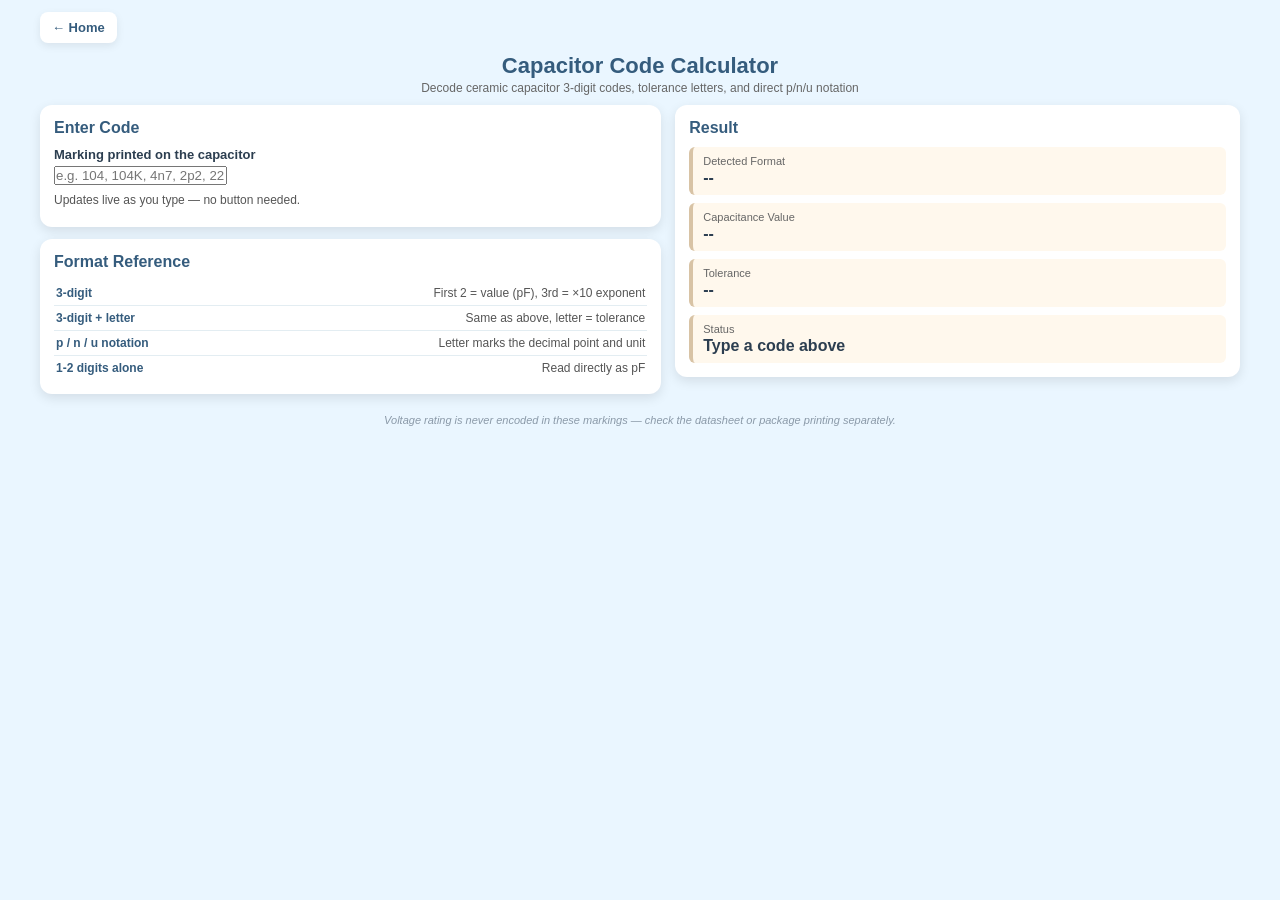
==== capacitor-code.html @ e84405fe "Add files via upload" ====
<!DOCTYPE html>
<html lang="en">
<head>
<meta charset="UTF-8">
<meta name="viewport" content="width=device-width,initial-scale=1">
<title>Capacitor Code Calculator</title>
<link rel="icon" href="data:image/svg+xml,<svg xmlns=%22http://www.w3.org/2000/svg%22 viewBox=%220 0 100 100%22><rect width=%22100%22 height=%22100%22 rx=%2220%22 fill=%22%23355c7d%22/><text x=%2250%22 y=%2270%22 font-size=%2260%22 font-family=%22Arial,sans-serif%22 font-weight=%22bold%22 fill=%22white%22 text-anchor=%22middle%22>M</text></svg>">
<link rel="stylesheet" href="style.css">
</head>
<body>
<div class="container">
  <div class="topnav"><a href="index.html">&larr; Home</a></div>

  <header>
    <h1>Capacitor Code Calculator</h1>
    <p class="subtitle">Decode ceramic capacitor 3-digit codes, tolerance letters, and direct p/n/u notation</p>
  </header>

  <div class="main-grid">
    <div class="left-col">
      <div class="card">
        <h2>Enter Code</h2>
        <label for="codeInput">Marking printed on the capacitor</label>
        <input id="codeInput" type="text" placeholder="e.g. 104, 104K, 4n7, 2p2, 22" autocomplete="off">
        <p class="eq-line" style="margin-top:8px">Updates live as you type — no button needed.</p>
      </div>

      <div class="card">
        <h2>Format Reference</h2>
        <div class="analysis-item"><span class="a-label">3-digit</span><span class="a-values">First 2 = value (pF), 3rd = ×10 exponent</span></div>
        <div class="analysis-item"><span class="a-label">3-digit + letter</span><span class="a-values">Same as above, letter = tolerance</span></div>
        <div class="analysis-item"><span class="a-label">p / n / u notation</span><span class="a-values">Letter marks the decimal point and unit</span></div>
        <div class="analysis-item"><span class="a-label">1-2 digits alone</span><span class="a-values">Read directly as pF</span></div>
      </div>
    </div>

    <div class="card">
      <h2>Result</h2>
      <div class="results-grid">
        <div class="result-item wide"><span>Detected Format</span><h3 id="fmt">--</h3></div>
        <div class="result-item wide"><span>Capacitance Value</span><h3 id="cap">--</h3></div>
        <div class="result-item wide"><span>Tolerance</span><h3 id="tol">--</h3></div>
        <div class="result-item wide"><span>Status</span><h3 id="status">Type a code above</h3></div>
      </div>
    </div>
  </div>

  <div class="site-footer">
    <p class="footnote">Voltage rating is never encoded in these markings — check the datasheet or package printing separately.</p>
  </div>
</div>

<script>
const codeInput=document.getElementById('codeInput');
const fmtEl=document.getElementById('fmt'),capEl=document.getElementById('cap'),tolEl=document.getElementById('tol');
const statusEl=document.getElementById('status'),statusItem=statusEl.closest('.result-item');

function formatCapacitance(pf){
  if(!isFinite(pf))return'--';
  if(pf>=1e6)return(pf/1e6).toFixed(3).replace(/\.?0+$/,'')+' µF';
  if(pf>=1000)return(pf/1000).toFixed(3).replace(/\.?0+$/,'')+' nF';
  return pf.toFixed(3).replace(/\.?0+$/,'')+' pF';
}
function setStatus(t,k){statusEl.textContent=t;statusItem.classList.remove('status-ok','status-error');if(k)statusItem.classList.add('status-'+k);}

const TOLERANCE={B:'±0.1pF',C:'±0.25pF',D:'±0.5pF',F:'±1%',G:'±2%',J:'±5%',K:'±10%',M:'±20%',Z:'+80% / -20%'};

function decodeCap(raw){
  const s=raw.trim().toUpperCase();
  if(!s) return null;

  // direct p/n/u notation: letter marks the decimal point + unit
  const directMatch=s.match(/^([0-9]*)([PNU])([0-9]*)$/);
  if(directMatch && (directMatch[1] || directMatch[3])){
    const before=directMatch[1]||'', after=directMatch[3]||'';
    const letter=directMatch[2];
    const numStr=before + (after ? '.'+after : '');
    const val=parseFloat(numStr);
    if(isFinite(val)){
      const mult={P:1,N:1000,U:1e6}[letter];
      return {fmt:`Direct notation (${letter.toLowerCase()})`, pf:val*mult, tol:null};
    }
  }

  // 3-digit + tolerance letter
  const tolMatch=s.match(/^([0-9]{3})([A-Z])$/);
  if(tolMatch){
    const digits=tolMatch[1], letter=tolMatch[2];
    const sig=parseInt(digits.slice(0,2),10), mult=parseInt(digits[2],10);
    return {fmt:'3-digit code + tolerance', pf:sig*Math.pow(10,mult), tol:TOLERANCE[letter]||'unknown letter'};
  }

  // plain 3-digit code
  if(/^[0-9]{3}$/.test(s)){
    const sig=parseInt(s.slice(0,2),10), mult=parseInt(s[2],10);
    return {fmt:'3-digit code', pf:sig*Math.pow(10,mult), tol:null};
  }

  // 1-2 digits alone -> direct pF
  if(/^[0-9]{1,2}$/.test(s)){
    return {fmt:'Direct pF value', pf:parseFloat(s), tol:null};
  }

  return null;
}

function update(){
  const raw=codeInput.value;
  if(!raw.trim()){ fmtEl.textContent='--'; capEl.textContent='--'; tolEl.textContent='--'; setStatus('Type a code above'); return; }
  const result=decodeCap(raw);
  if(!result){ fmtEl.textContent='--'; capEl.textContent='--'; tolEl.textContent='--'; setStatus('Unrecognized format','error'); return; }
  fmtEl.textContent=result.fmt;
  capEl.textContent=formatCapacitance(result.pf);
  tolEl.textContent=result.tol || 'Not encoded';
  setStatus('OK','ok');
}
codeInput.addEventListener('input',update);
</script>
</body>
</html>
---- style.css ----
*{margin:0;padding:0;box-sizing:border-box}
html,body{height:100%}
body{font-family:Arial,sans-serif;background:#eaf6ff;color:#2c3e50;padding:12px;font-size:14px}
.container{max-width:1200px;margin:auto}

/* nav bar (tool pages) */
.topnav{display:flex;align-items:center;gap:10px;margin-bottom:10px}
.topnav a{
  text-decoration:none;color:#355c7d;font-weight:bold;font-size:13px;
  background:#fff;padding:8px 12px;border-radius:8px;box-shadow:0 3px 8px rgba(0,0,0,.08);
}
.topnav a:hover{background:#eef4f8}

header{text-align:center;margin-bottom:10px}
header h1{font-size:22px;color:#355c7d}
.subtitle{color:#666;margin-top:2px;font-size:12px}

/* mode toggle */
.mode-toggle{display:flex;gap:8px;margin-bottom:12px}
.mode-toggle label{
  flex:1;text-align:center;padding:12px 8px;border-radius:10px;
  background:#fff;border:2px solid #cfd8dc;font-weight:bold;cursor:pointer;
  box-shadow:0 3px 8px rgba(0,0,0,.08);font-size:14px;color:#607080;
  transition:.15s;
}
.mode-toggle input{display:none}
.mode-toggle label:hover{border-color:#a9c3d6}
.mode-toggle input:checked + label{
  background:#355c7d;border-color:#355c7d;color:#fff;box-shadow:0 4px 10px rgba(53,92,125,.35);
}

.main-grid{display:grid;grid-template-columns:1.1fr 1fr;gap:14px;align-items:start}
.left-col{display:flex;flex-direction:column;gap:12px}

.card{background:#fff;border-radius:12px;padding:14px;box-shadow:0 4px 12px rgba(0,0,0,.10)}
h2{margin-bottom:10px;color:#355c7d;font-size:16px}
h3{margin:10px 0 6px;font-size:13px;color:#355c7d}

label{display:block;font-weight:bold;margin-top:8px;margin-bottom:4px;font-size:13px}
.radio-label{font-weight:normal;display:block;margin:4px 0;font-size:13px}

input[type=number],select{width:100%;padding:8px;border:1px solid #cfd8dc;border-radius:6px;font-size:13px}

.input-row{display:grid;grid-template-columns:1fr 100px;gap:8px;align-items:center;margin-bottom:6px}
.resistor-row{display:grid;grid-template-columns:30px 1fr 90px 34px;gap:6px;align-items:center;margin-bottom:6px}
.resistor-row .row-label{font-weight:bold;color:#355c7d;text-align:center;font-size:12px}

button{padding:9px 12px;border:none;border-radius:6px;background:#d8c3a5;font-weight:bold;cursor:pointer;font-size:13px}
button:hover{background:#c8b08f}
.remove-btn{padding:6px;background:#f3d3d3}
.remove-btn:hover{background:#e8b6b6}
.remove-btn:disabled{opacity:.4;cursor:not-allowed;background:#eee}

.calc-btn{width:100%;padding:12px;font-size:15px;background:#355c7d;color:#fff}
.calc-btn:hover{background:#2a4a66}

.eq-line{color:#555;margin-bottom:6px;font-size:12px}
.resistor-scroll{max-height:130px;overflow-y:auto;padding-right:2px}

.results-grid{display:grid;grid-template-columns:1fr 1fr;gap:8px}
.result-item{background:#fff8ed;border-left:4px solid #d8c3a5;border-radius:6px;padding:8px 10px}
.result-item span{display:block;color:#666;font-size:11px}
.result-item h3{margin:2px 0 0;font-size:16px;color:#2c3e50}
.result-item.wide{grid-column:1 / -1}
.result-item.status-ok h3{color:#27ae60}
.result-item.status-error h3{color:#c0392b}
.result-item.status-warn h3{color:#b8860b}

hr{border:none;border-top:1px solid #ddd;margin:10px 0}

#upperAnalysis,#lowerAnalysis{background:#f8fbfd;border:1px dashed #b8c8d0;padding:8px;border-radius:6px;min-height:40px;max-height:90px;overflow-y:auto}
.analysis-item{display:flex;justify-content:space-between;padding:5px 2px;border-bottom:1px solid #e3edf2;font-size:12px;gap:6px}
.analysis-item:last-child{border-bottom:none}
.analysis-item .a-label{font-weight:bold;color:#355c7d;white-space:nowrap}
.analysis-item .a-values{color:#555;text-align:right}

.hidden{display:none !important}

/* hub / landing page */
.tool-grid{display:grid;grid-template-columns:repeat(auto-fill,minmax(240px,1fr));gap:16px;margin-top:16px}
.tool-card{
  background:#fff;border-radius:14px;padding:20px;box-shadow:0 4px 12px rgba(0,0,0,.10);
  text-decoration:none;color:#2c3e50;display:block;transition:.15s;border:2px solid transparent;
}
.tool-card:hover{border-color:#355c7d;transform:translateY(-2px)}
.tool-card .icon{font-size:28px;margin-bottom:8px}
.tool-card h2{font-size:17px;margin-bottom:6px}
.tool-card p{font-size:13px;color:#666;line-height:1.4}
.tool-card.coming-soon{opacity:.55;pointer-events:none}
.tool-card .badge{
  display:inline-block;font-size:10px;background:#eef4f8;color:#607080;
  padding:2px 8px;border-radius:10px;margin-top:8px;font-weight:bold;
}

/* schematic */
.schematic-card{margin-top:14px}
.schematic-wrap{overflow-x:auto;display:flex;justify-content:center;padding:6px 0}
.schematic-wrap svg text{font-family:Arial,sans-serif}
.schematic-empty{color:#8a99a8;font-size:12px;text-align:center;padding:20px 0}

/* footer */
.site-footer{margin-top:18px;text-align:center;font-size:11px;color:#8a99a8;line-height:1.6}
.site-footer .footnote{font-style:italic;margin-bottom:2px}
.site-footer .credit{color:#607080}
.site-footer .credit b{color:#355c7d}

@media(max-width:900px){
.main-grid{grid-template-columns:1fr}
}
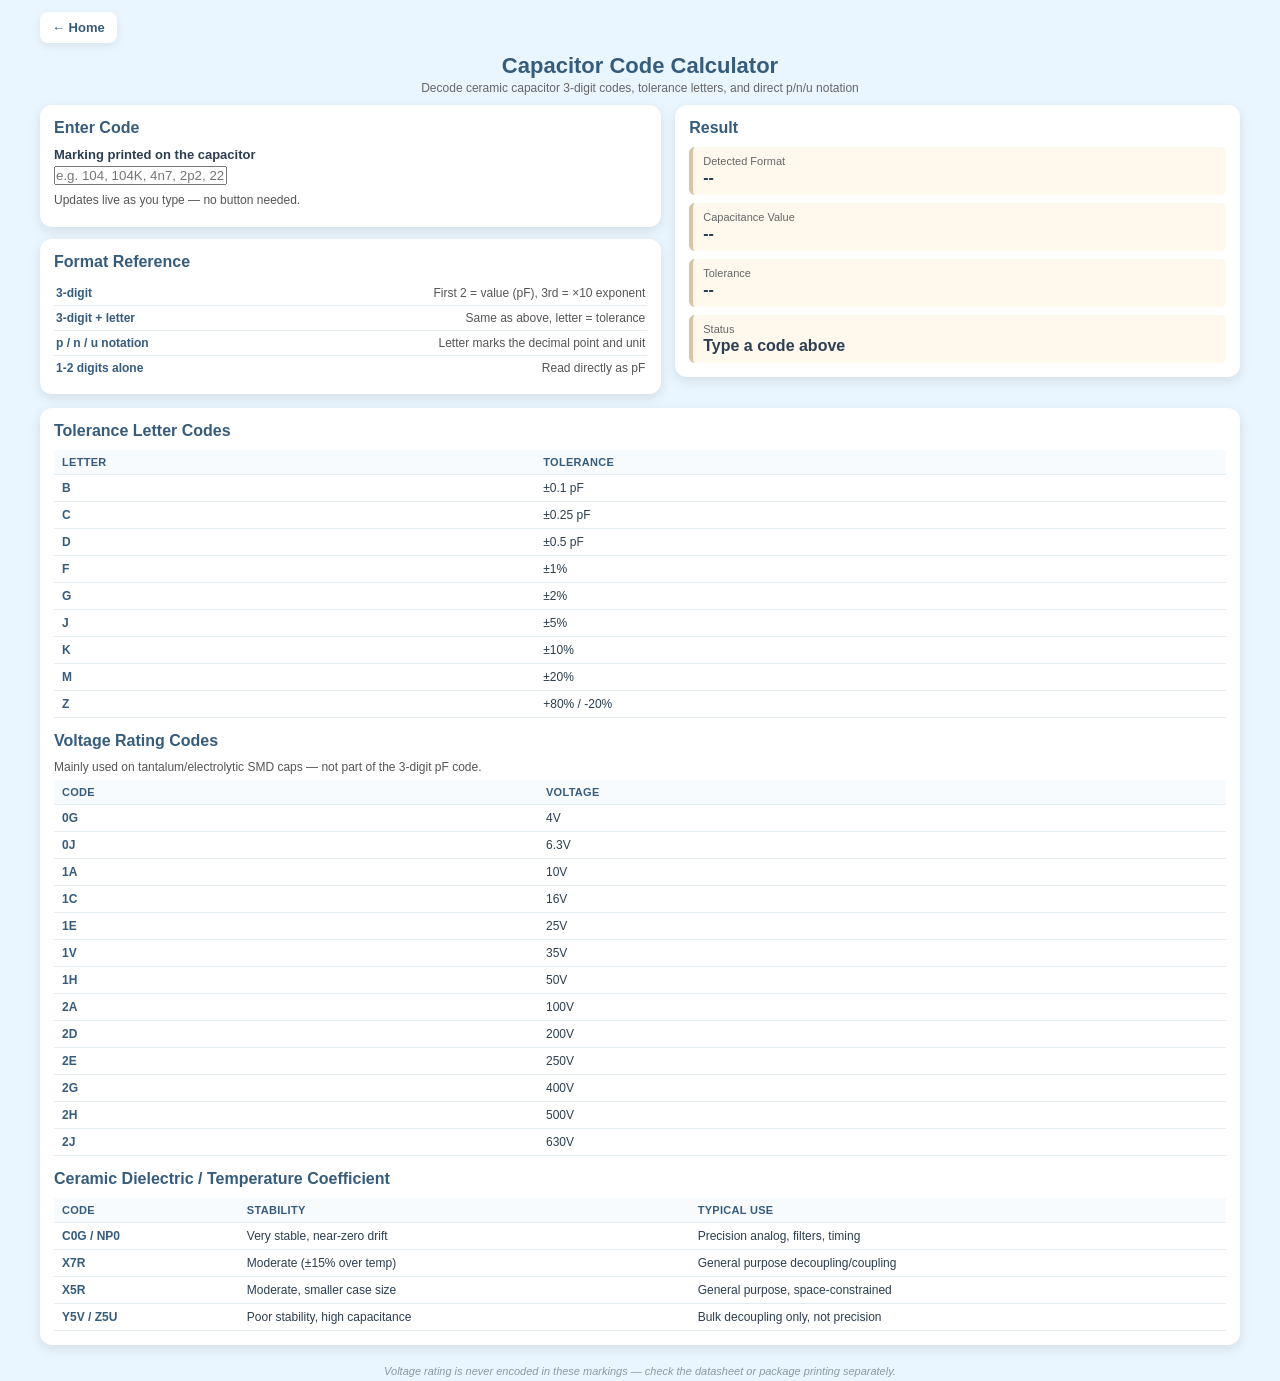
==== commit 346c8a33: "Update capacitor-code.html" ====
--- a/capacitor-code.html
+++ b/capacitor-code.html
@@ -43,6 +43,50 @@
         <div class="result-item wide"><span>Status</span><h3 id="status">Type a code above</h3></div>
       </div>
     </div>
+  </div>
+
+  <div class="card schematic-card">
+    <h2>Tolerance Letter Codes</h2>
+    <table class="ref-table">
+      <tr><th>Letter</th><th>Tolerance</th></tr>
+      <tr><td>B</td><td>±0.1 pF</td></tr>
+      <tr><td>C</td><td>±0.25 pF</td></tr>
+      <tr><td>D</td><td>±0.5 pF</td></tr>
+      <tr><td>F</td><td>±1%</td></tr>
+      <tr><td>G</td><td>±2%</td></tr>
+      <tr><td>J</td><td>±5%</td></tr>
+      <tr><td>K</td><td>±10%</td></tr>
+      <tr><td>M</td><td>±20%</td></tr>
+      <tr><td>Z</td><td>+80% / -20%</td></tr>
+    </table>
+
+    <h2>Voltage Rating Codes</h2>
+    <p class="eq-line">Mainly used on tantalum/electrolytic SMD caps — not part of the 3-digit pF code.</p>
+    <table class="ref-table">
+      <tr><th>Code</th><th>Voltage</th></tr>
+      <tr><td>0G</td><td>4V</td></tr>
+      <tr><td>0J</td><td>6.3V</td></tr>
+      <tr><td>1A</td><td>10V</td></tr>
+      <tr><td>1C</td><td>16V</td></tr>
+      <tr><td>1E</td><td>25V</td></tr>
+      <tr><td>1V</td><td>35V</td></tr>
+      <tr><td>1H</td><td>50V</td></tr>
+      <tr><td>2A</td><td>100V</td></tr>
+      <tr><td>2D</td><td>200V</td></tr>
+      <tr><td>2E</td><td>250V</td></tr>
+      <tr><td>2G</td><td>400V</td></tr>
+      <tr><td>2H</td><td>500V</td></tr>
+      <tr><td>2J</td><td>630V</td></tr>
+    </table>
+
+    <h2>Ceramic Dielectric / Temperature Coefficient</h2>
+    <table class="ref-table">
+      <tr><th>Code</th><th>Stability</th><th>Typical use</th></tr>
+      <tr><td>C0G / NP0</td><td>Very stable, near-zero drift</td><td>Precision analog, filters, timing</td></tr>
+      <tr><td>X7R</td><td>Moderate (±15% over temp)</td><td>General purpose decoupling/coupling</td></tr>
+      <tr><td>X5R</td><td>Moderate, smaller case size</td><td>General purpose, space-constrained</td></tr>
+      <tr><td>Y5V / Z5U</td><td>Poor stability, high capacitance</td><td>Bulk decoupling only, not precision</td></tr>
+    </table>
   </div>
 
   <div class="site-footer">
--- a/style.css
+++ b/style.css
@@ -104,6 +104,13 @@
 .site-footer .credit{color:#607080}
 .site-footer .credit b{color:#355c7d}
 
+/* reference tables */
+.ref-table{width:100%;border-collapse:collapse;font-size:12px;margin-bottom:14px}
+.ref-table:last-child{margin-bottom:0}
+.ref-table th,.ref-table td{padding:6px 8px;text-align:left;border-bottom:1px solid #e3edf2}
+.ref-table th{color:#355c7d;background:#f8fbfd;font-size:11px;text-transform:uppercase;letter-spacing:.3px}
+.ref-table td:first-child{font-weight:bold;color:#355c7d;white-space:nowrap}
+
 @media(max-width:900px){
 .main-grid{grid-template-columns:1fr}
 }
